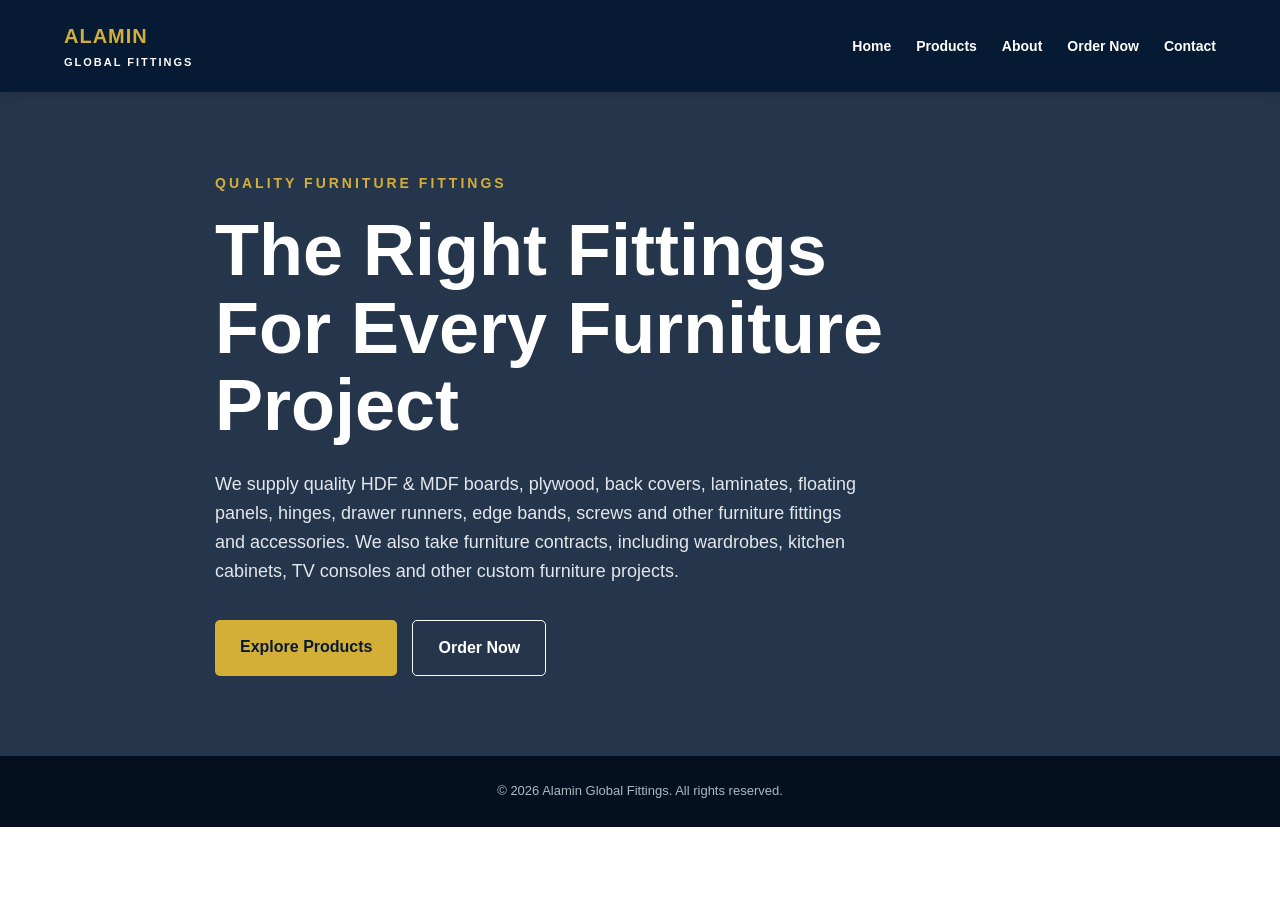
==== index.html @ efe5b80b "Update index.html" ====
<!DOCTYPE html>
<html lang="en">
<head>
    <meta charset="UTF-8">
    <meta name="viewport" content="width=device-width, initial-scale=1.0">

    <title>Alamin Global Fittings | Furniture Fittings & Accessories in Kuje, Abuja</title>

<meta name="description" content="Alamin Global Fittings supplies quality HDF and MDF boards, plywood, laminate, back cover sheets, cabinet hinges, drawer runners, furniture handles, screws, PVC edge bands, floating panels, nails, pins and other furniture fittings in Kuje, Abuja, Nigeria. We also take furniture contracts for kitchens, wardrobes, TV consoles and other furniture projects.">
    <meta name="robots" content="index, follow">
    
<meta name="google-site-verification" content="n6H0u6L2vGZu7e2DfKLJSK0QlT_Pk1cHfP_xk1GKDWw" />
    <link rel="canonical" href="https://alaminglobalfittings.github.io/alamin-global-fittings/">
    <link rel="stylesheet" href="css/style.css">
    
</head>

<body>

    <!-- Header -->
    <header class="header">

        <div class="container">

            <a href="#" class="logo">
                ALAMIN <span>GLOBAL FITTINGS</span>
            </a>

            <nav class="nav">
    <a href="#home">Home</a>
    <a href="products.html">Products</a>
    <a href="about.html">About</a>
    <a href="order.html">Order Now</a>
    <a href="contact.html">Contact</a>
</nav>

        </div>

    </header>


    <!-- Hero Section -->
    <main>

        <section id="home" class="hero">

            <div class="container hero-content">

                <p class="hero-small-text">
                    QUALITY FURNITURE FITTINGS
                </p>

                <h1>
                    The Right Fittings<br>
                    For Every Furniture Project
                </h1>

                <p class="hero-text">
                    We supply quality HDF & MDF boards, plywood, back covers, laminates, floating panels, hinges, drawer runners, edge bands, screws and other furniture fittings and accessories. We also take furniture contracts, including wardrobes, kitchen cabinets, TV consoles and other custom furniture projects.
                </p>

                <div class="hero-buttons">

<a href="products.html" class="btn btn-primary">
    Explore Products
</a>

<a href="order.html" class="btn btn-secondary">
    Order Now
</a>
                    

                




                </div>

            </div>

        </section>

    </main>


    <!-- Footer -->
    <footer class="footer">

        <div class="container">

            <p>
                © 2026 Alamin Global Fittings. All rights reserved.
            </p>

        </div>

    </footer>


    <script src="js/script.js"></script>

</body>
</html>
---- css/style.css ----
/* ================================
   ALAMIN GLOBAL FITTINGS
   Main Stylesheet
================================ */

/* Reset */
* {
    margin: 0;
    padding: 0;
    box-sizing: border-box;
}

html {
    scroll-behavior: smooth;
}

body {
    font-family: Arial, Helvetica, sans-serif;
    line-height: 1.6;
    color: #1a1a1a;
    background: #ffffff;
}

a {
    text-decoration: none;
    color: inherit;
}

.container {
    width: 90%;
    max-width: 1200px;
    margin: 0 auto;
}


/* ================================
   HEADER
================================ */

.header {
    background: #071a33;
    color: #ffffff;
    padding: 20px 0;
    position: sticky;
    top: 0;
    z-index: 1000;
    box-shadow: 0 2px 10px rgba(0, 0, 0, 0.15);
}

.header .container {
    display: flex;
    align-items: center;
    justify-content: space-between;
    gap: 20px;
}

.logo {
    font-size: 20px;
    font-weight: 800;
    letter-spacing: 1px;
    color: #d4af37;
}

.logo span {
    display: block;
    color: #ffffff;
    font-size: 11px;
    letter-spacing: 2px;
    margin-top: 2px;
}

.nav {
    display: flex;
    gap: 25px;
}

.nav a {
    color: #ffffff;
    font-size: 14px;
    font-weight: 600;
    transition: 0.3s ease;
}

.nav a:hover {
    color: #d4af37;
}


/* ================================
   HERO
================================ */

.hero {
    min-height: 620px;
    display: flex;
    align-items: center;
    background:
        linear-gradient(
            rgba(7, 26, 51, 0.88),
            rgba(7, 26, 51, 0.88)
        );
    color: #ffffff;
}

.hero-content {
    padding: 80px 0;
    max-width: 850px;
}

.hero-small-text {
    color: #d4af37;
    font-size: 14px;
    font-weight: 700;
    letter-spacing: 3px;
    margin-bottom: 18px;
}

.hero h1 {
    font-size: clamp(40px, 8vw, 72px);
    line-height: 1.08;
    margin-bottom: 25px;
}

.hero-text {
    max-width: 650px;
    font-size: 18px;
    color: #e2e7ed;
    margin-bottom: 35px;
}

.hero-buttons {
    display: flex;
    flex-wrap: wrap;
    gap: 15px;
}

.btn {
    display: inline-block;
    padding: 14px 25px;
    border-radius: 5px;
    font-weight: 700;
    transition: 0.3s ease;
}

.btn-primary {
    background: #d4af37;
    color: #071a33;
}

.btn-primary:hover {
    background: #ffffff;
}

.btn-secondary {
    border: 1px solid #ffffff;
    color: #ffffff;
}

.btn-secondary:hover {
    background: #ffffff;
    color: #071a33;
}


/* ================================
   PRODUCTS
================================ */

.products {
    padding: 90px 0;
    background: #f7f8fa;
}

.section-heading {
    text-align: center;
    margin-bottom: 50px;
}

.section-heading p,
.section-label {
    color: #b18b1e;
    font-size: 13px;
    font-weight: 800;
    letter-spacing: 2px;
    margin-bottom: 10px;
}

.section-heading h2 {
    color: #071a33;
    font-size: clamp(30px, 5vw, 45px);
    margin-bottom: 12px;
}

.section-heading span {
    color: #666666;
}

.product-grid {
    display: grid;
    grid-template-columns: repeat(3, 1fr);
    gap: 25px;
}

.product-card {
    background: #ffffff;
    padding: 30px 25px;
    border-radius: 8px;
    border: 1px solid #e4e6e9;
    transition: 0.3s ease;
}

.product-card:hover {
    transform: translateY(-6px);
    box-shadow: 0 12px 30px rgba(0, 0, 0, 0.08);
    border-color: #d4af37;
}

.product-icon {
    font-size: 32px;
    margin-bottom: 18px;
}

.product-card h3 {
    color: #071a33;
    font-size: 20px;
    margin-bottom: 10px;
}

.product-card p {
    color: #666666;
    font-size: 14px;
}


/* ================================
   ABOUT
================================ */

.about {
    padding: 100px 0;
    background: #ffffff;
}

.about-content {
    display: grid;
    grid-template-columns: 1fr 1fr;
    gap: 70px;
    align-items: center;
}

.about h2 {
    color: #071a33;
    font-size: clamp(32px, 5vw, 48px);
    line-height: 1.15;
}

.about-content p {
    color: #555555;
    margin-bottom: 20px;
    font-size: 17px;
}


/* ================================
   CONTACT
================================ */

.contact {
    padding: 90px 0;
    background: #071a33;
    color: #ffffff;
}

.contact .section-heading h2 {
    color: #ffffff;
}

.contact .section-heading span {
    color: #d8dee6;
}

.contact-box {
    max-width: 650px;
    margin: 0 auto;
    text-align: center;
    background: #0d294d;
    padding: 40px 25px;
    border-radius: 10px;
}

.contact-box h3 {
    font-size: 25px;
    margin-bottom: 15px;
}

.contact-box p {
    color: #d8dee6;
    margin-bottom: 25px;
}

.whatsapp-btn {
    display: inline-block;
    background: #25d366;
    color: #ffffff;
    padding: 14px 25px;
    border-radius: 5px;
    font-weight: 700;
    transition: 0.3s ease;
}

.whatsapp-btn:hover {
    transform: translateY(-2px);
    opacity: 0.9;
}


/* ================================
   FOOTER
================================ */

.footer {
    background: #04101f;
    color: #aeb8c4;
    padding: 25px 0;
    text-align: center;
    font-size: 13px;
}


/* ================================
   MOBILE RESPONSIVE DESIGN
================================ */

@media (max-width: 800px) {

    .header .container {
        flex-direction: column;
        align-items: center;
    }

    .nav {
        gap: 18px;
        flex-wrap: wrap;
        justify-content: center;
    }

    .hero {
        min-height: 600px;
    }

    .hero-content {
        text-align: center;
    }

    .hero-text {
        margin-left: auto;
        margin-right: auto;
    }

    .hero-buttons {
        justify-content: center;
    }

    .product-grid {
        grid-template-columns: repeat(2, 1fr);
    }

    .about-content {
        grid-template-columns: 1fr;
        gap: 35px;
    }
}


@media (max-width: 500px) {

    .container {
        width: 92%;
    }

    .hero h1 {
        font-size: 40px;
    }

    .hero-text {
        font-size: 16px;
    }

    .product-grid {
        grid-template-columns: 1fr;
    }

    .product-card {
        padding: 25px 20px;
    }

    .btn {
        width: 100%;
        text-align: center;
    }

}
/* ================================
   ORDER FORM
================================ */

.order {
    padding: 90px 0;
    background: #f7f8fa;
}

.order-form {
    max-width: 850px;
    margin: 0 auto;
    background: #ffffff;
    padding: 40px;
    border-radius: 12px;
    box-shadow: 0 10px 35px rgba(0, 0, 0, 0.08);
}

.form-section {
    margin-bottom: 35px;
}

.form-section h3 {
    color: #071a33;
    font-size: 24px;
    margin-bottom: 25px;
    padding-bottom: 10px;
    border-bottom: 2px solid #d4af37;
}

.form-group {
    margin-bottom: 20px;
}

.form-row {
    display: grid;
    grid-template-columns: 1fr 1fr;
    gap: 20px;
}

.form-group label {
    display: block;
    color: #071a33;
    font-weight: 700;
    margin-bottom: 8px;
}

.form-group input,
.form-group textarea {
    width: 100%;
    padding: 14px 15px;
    border: 1px solid #d5d9df;
    border-radius: 6px;
    font-family: inherit;
    font-size: 15px;
    outline: none;
    transition: 0.3s ease;
    background: #ffffff;
}

.form-group textarea {
    resize: vertical;
}

.form-group input:focus,
.form-group textarea:focus {
    border-color: #d4af37;
    box-shadow: 0 0 0 3px rgba(212, 175, 55, 0.12);
}

.order-submit {
    width: 100%;
    padding: 16px 20px;
    border: none;
    border-radius: 6px;
    background: #25d366;
    color: #ffffff;
    font-size: 17px;
    font-weight: 700;
    cursor: pointer;
    transition: 0.3s ease;
}

.order-submit:hover {
    transform: translateY(-2px);
    opacity: 0.9;
}


/* Order form on smaller screens */

@media (max-width: 600px) {

    .order {
        padding: 70px 0;
    }

    .order-form {
        padding: 25px 20px;
    }

    .form-row {
        grid-template-columns: 1fr;
        gap: 0;
    }

    .form-section h3 {
        font-size: 21px;
    }
}
/* WhatsApp Order Button */
.order-submit {
    display: block;
    width: 100%;
    padding: 16px 20px;
    margin-top: 25px;
    border: none;
    border-radius: 6px;
    background: #25d366;
    color: #ffffff;
    font-size: 17px;
    font-weight: 700;
    text-align: center;
    cursor: pointer;
    font-family: inherit;
    transition: 0.3s ease;
}

.order-submit:hover {
    background: #1ebe5d;
    transform: translateY(-2px);
}
/* =========================
   ORDER PAGE
========================= */

.order-section {
    padding: 80px 20px;
    min-height: 70vh;
}

.order-section .container {
    max-width: 800px;
    margin: auto;
}

.order-section h1 {
    text-align: center;
    margin-bottom: 15px;
}

.order-section p {
    text-align: center;
    margin-bottom: 40px;
}

.order-form {
    width: 100%;
}

.order-form form {
    display: flex;
    flex-direction: column;
    gap: 12px;
}

.order-form label {
    font-weight: 600;
    margin-top: 10px;
}

.order-form input,
.order-form textarea {
    width: 100%;
    padding: 14px;
    border: 1px solid #ccc;
    border-radius: 6px;
    font-size: 16px;
    box-sizing: border-box;
}

.order-form textarea {
    min-height: 120px;
    resize: vertical;
}

.order-form .btn {
    margin-top: 20px;
    padding: 15px;
    border: none;
    border-radius: 6px;
    cursor: pointer;
    font-size: 16px;
    font-weight: 600;
}
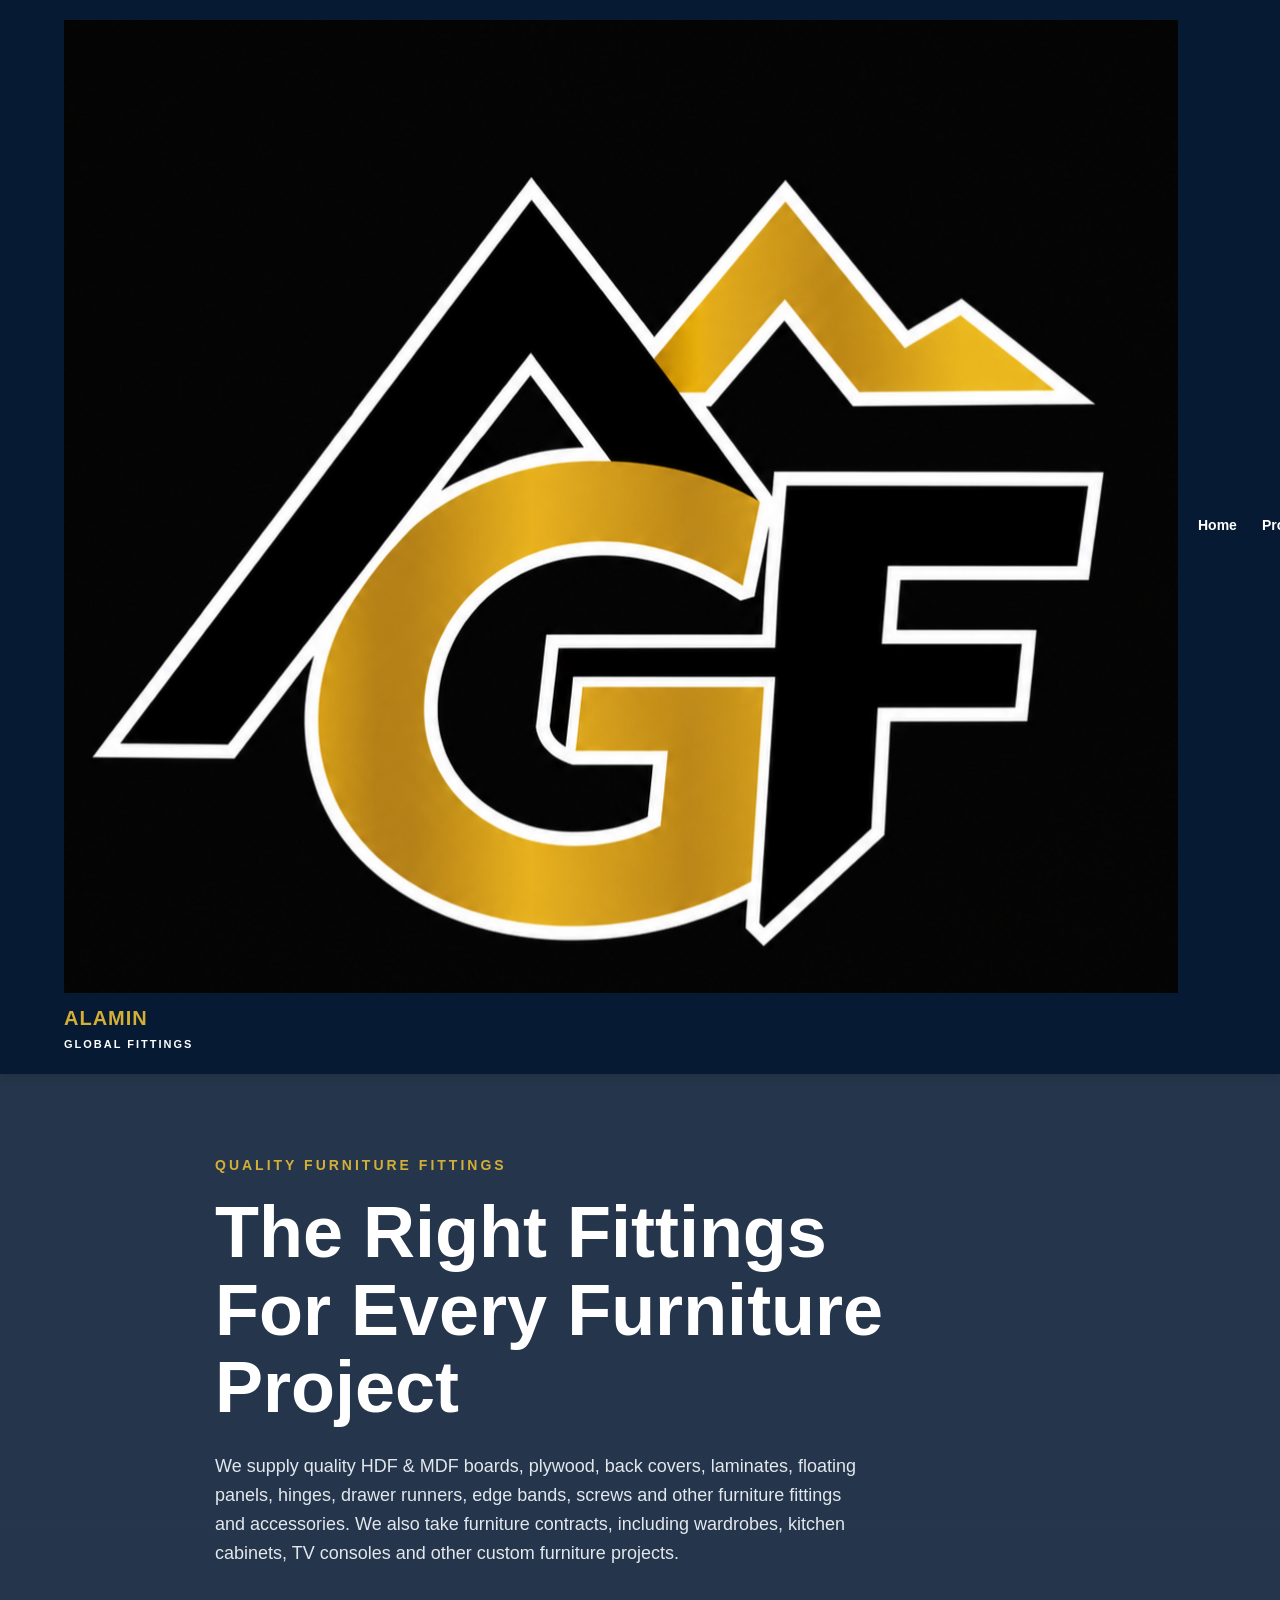
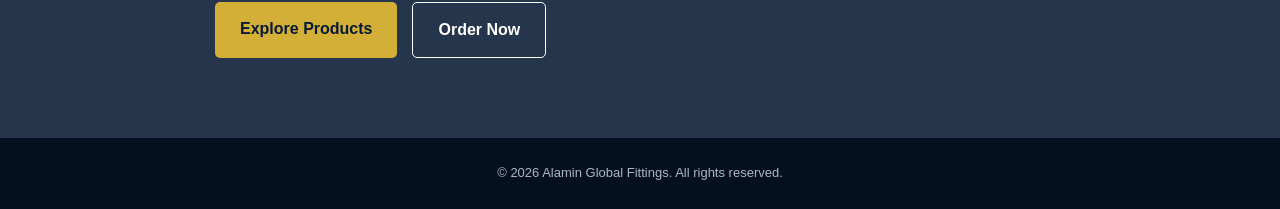
==== commit 7b1e7c9e: "Update index.html" ====
--- a/index.html
+++ b/index.html
@@ -12,7 +12,7 @@
 <meta name="google-site-verification" content="n6H0u6L2vGZu7e2DfKLJSK0QlT_Pk1cHfP_xk1GKDWw" />
     <link rel="canonical" href="https://alaminglobalfittings.github.io/alamin-global-fittings/">
     <link rel="stylesheet" href="css/style.css">
-    
+    <link rel="icon" type="image/png" href="images/alamin-global-fittings-logo.png">
 </head>
 
 <body>
@@ -23,6 +23,7 @@
         <div class="container">
 
             <a href="#" class="logo">
+                <img src="images/alamin-global-fittings-logo.png" alt="Alamin Global Fittings Logo">
                 ALAMIN <span>GLOBAL FITTINGS</span>
             </a>
 
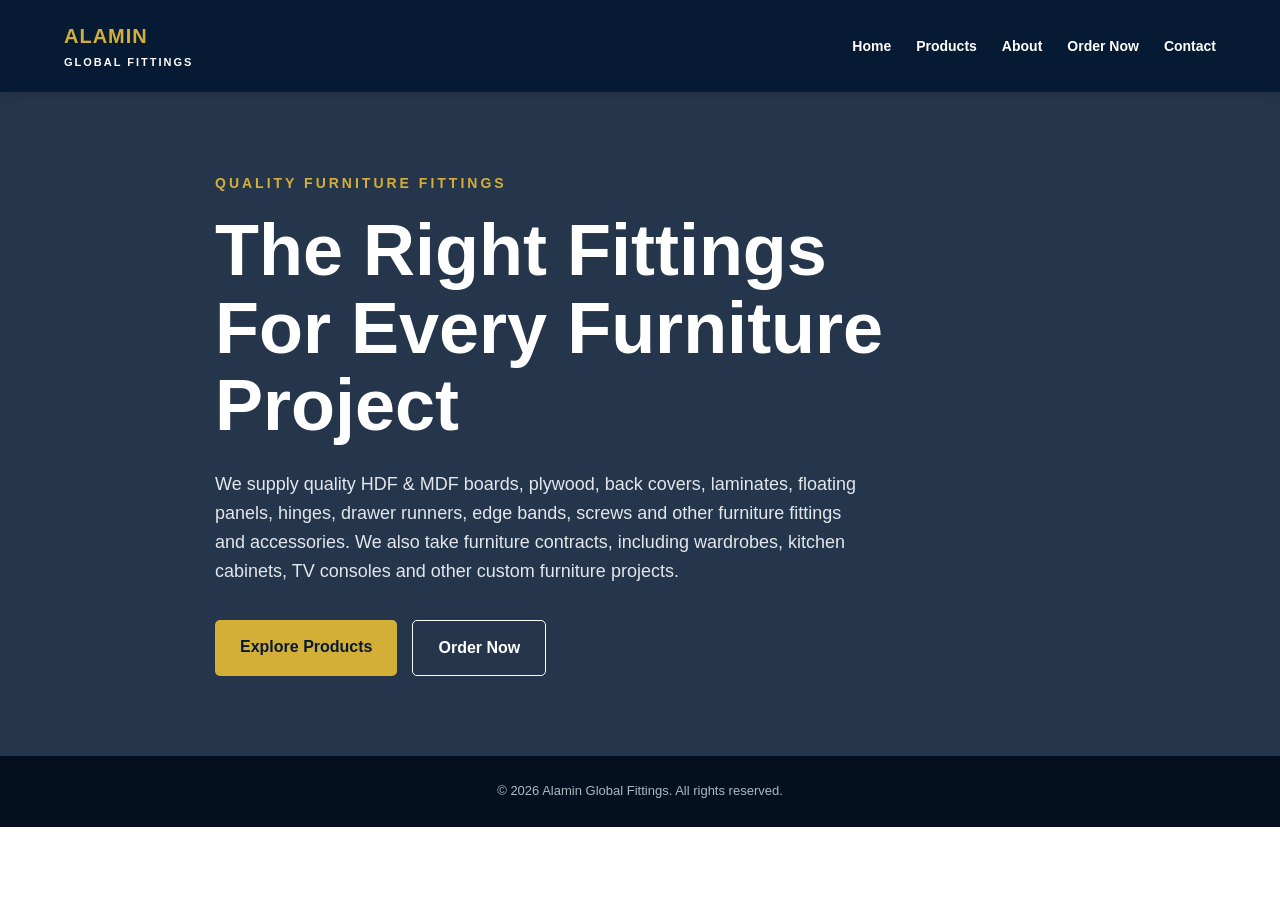
==== commit 01cd4e68: "Update index.html" ====
--- a/index.html
+++ b/index.html
@@ -23,7 +23,6 @@
         <div class="container">
 
             <a href="#" class="logo">
-                <img src="images/alamin-global-fittings-logo.png" alt="Alamin Global Fittings Logo">
                 ALAMIN <span>GLOBAL FITTINGS</span>
             </a>
 
--- a/css/style.css
+++ b/css/style.css
@@ -60,7 +60,11 @@
     letter-spacing: 1px;
     color: #d4af37;
 }
-
+.logo img {
+    width: 45px;
+    height: 45px;
+    object-fit: contain;
+}
 .logo span {
     display: block;
     color: #ffffff;
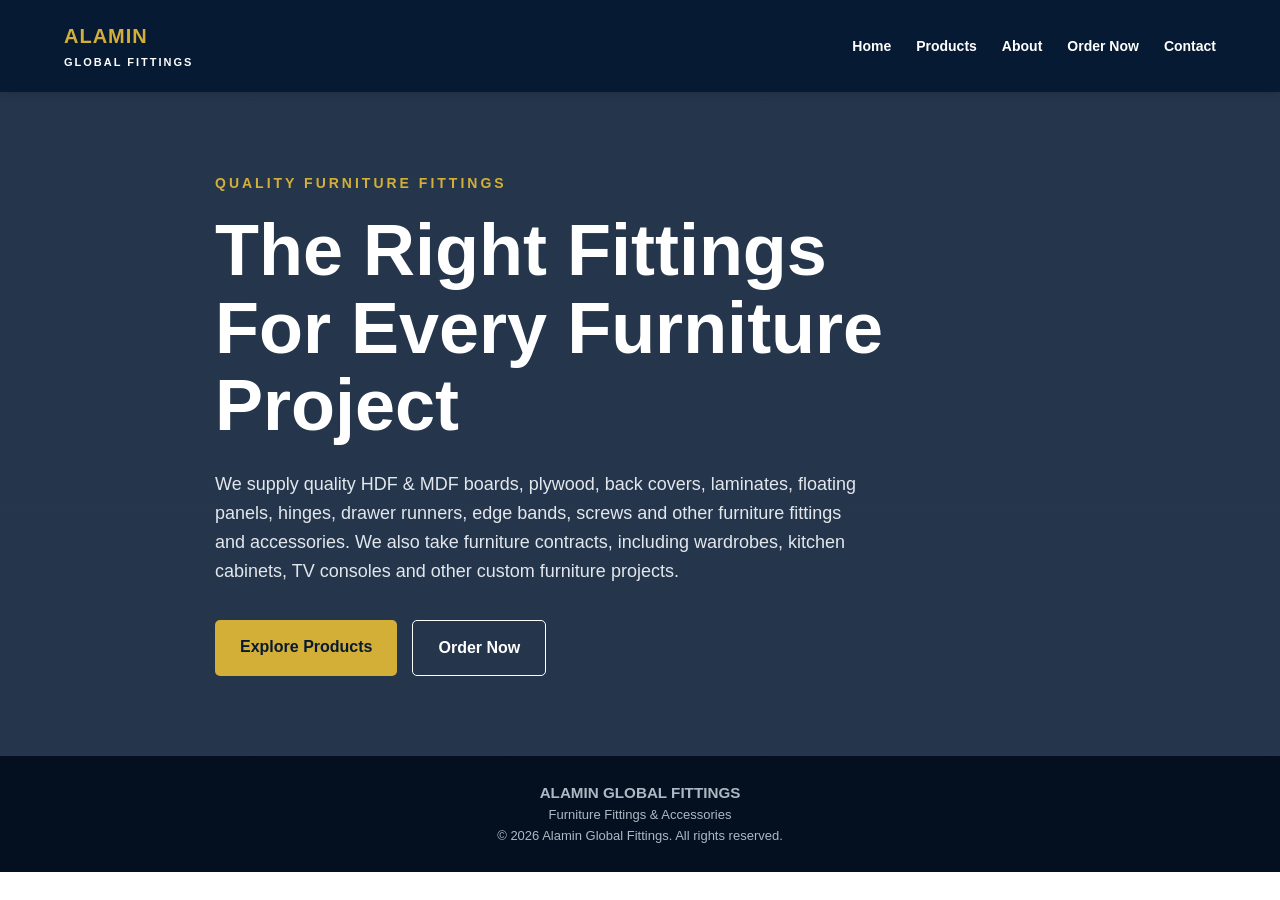
==== commit 9bc87f38: "Update index.html" ====
--- a/index.html
+++ b/index.html
@@ -88,7 +88,12 @@
     <footer class="footer">
 
         <div class="container">
+<h3>ALAMIN GLOBAL FITTINGS</h3>
 
+            <p>
+                Furniture Fittings & Accessories
+            </p>
+            
             <p>
                 © 2026 Alamin Global Fittings. All rights reserved.
             </p>
--- a/css/style.css
+++ b/css/style.css
@@ -60,11 +60,7 @@
     letter-spacing: 1px;
     color: #d4af37;
 }
-.logo img {
-    width: 45px;
-    height: 45px;
-    object-fit: contain;
-}
+
 .logo span {
     display: block;
     color: #ffffff;
